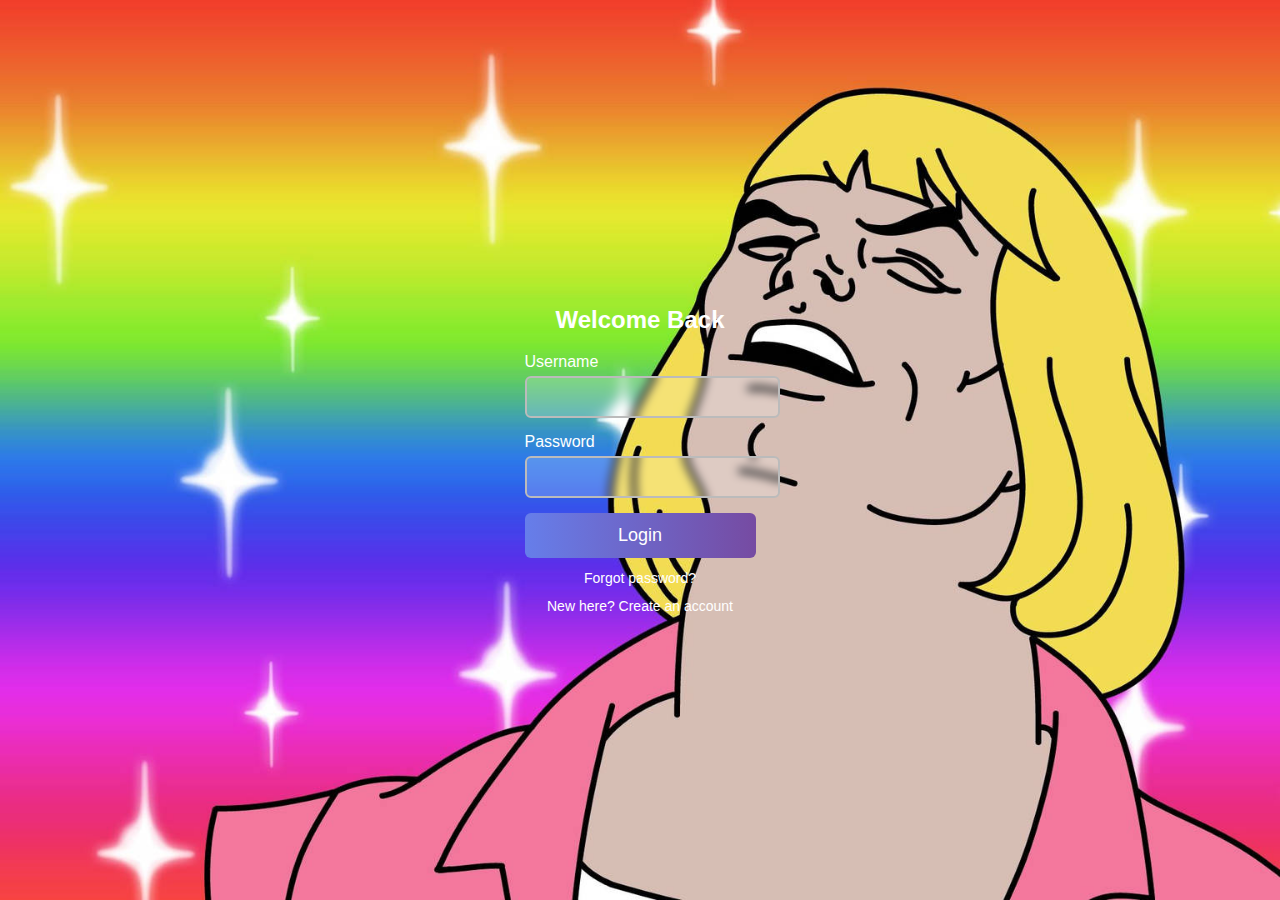
==== index.html @ dc5f9e5e "Update and rename sirayokonaponeto.html to index.html" ====
<!DOCTYPE html>
<html lang="en">
<head>
    <meta charset="UTF-8">
    <meta name="viewport" content="width=device-width, initial-scale=1.0">
    <title>Login</title>
    <style>
        body {
            font-family: 'Poppins', sans-serif;
            background: url(sarapnibro.jpg) no-repeat;
  background-size: cover;
  background-position: center;
            display: flex;
            flex-direction: column;
            justify-content: center;
            align-items: center;
            height: 100vh;
            margin: 0;
            color: #fff;
        }
        .input-group {
            margin-bottom: 15px;
            text-align: left;
        }
        .input-group label {
            display: block;
            margin-bottom: 5px;
            font-weight: 500;
        }
        .input-group input {
            width: 100%;
            padding: 10px;
            border: 2px solid #bbb;
            border-radius: 6px;
            font-size: 16px;
            transition: border 0.3s;
            background: rgba(255, 255, 255, 0.2);
            color: #fff;
            backdrop-filter: blur(5px);
        }
        .input-group input:focus {
            border-color: #764ba2;
            outline: none;
        }
        .login-btn {
            width: 100%;
            padding: 12px;
            background: linear-gradient(90deg, #667eea, #764ba2);
            color: white;
            border: none;
            border-radius: 6px;
            cursor: pointer;
            font-size: 18px;
            font-weight: 500;
            transition: 0.3s;
        }
        .login-btn:hover {
            background: linear-gradient(90deg, #5563c1, #653d85);
        }
        .forgot-password, .signup-link {
            margin-top: 12px;
            font-size: 14px;
        }
        .forgot-password a, .signup-link a {
            color: #fff;
            text-decoration: none;
            font-weight: 500;
        }
        .forgot-password a:hover, .signup-link a:hover {
            text-decoration: underline;
        }
    </style>
</head>
<body>
    <h2>Welcome Back</h2>
    <form>
        <div class="input-group">
            <label for="username">Username</label>
            <input type="text" id="username" name="username" required>
        </div>
        <div class="input-group">
            <label for="password">Password</label>
            <input type="password" id="password" name="password" required>
        </div>
        <button type="submit" class="login-btn">Login</button>
    </form>
    <div class="forgot-password">
        <a href="#">Forgot password?</a>
    </div>
    <div class="signup-link">
        New here? <a href="#">Create an account</a>
    </div>
</body>
</html>
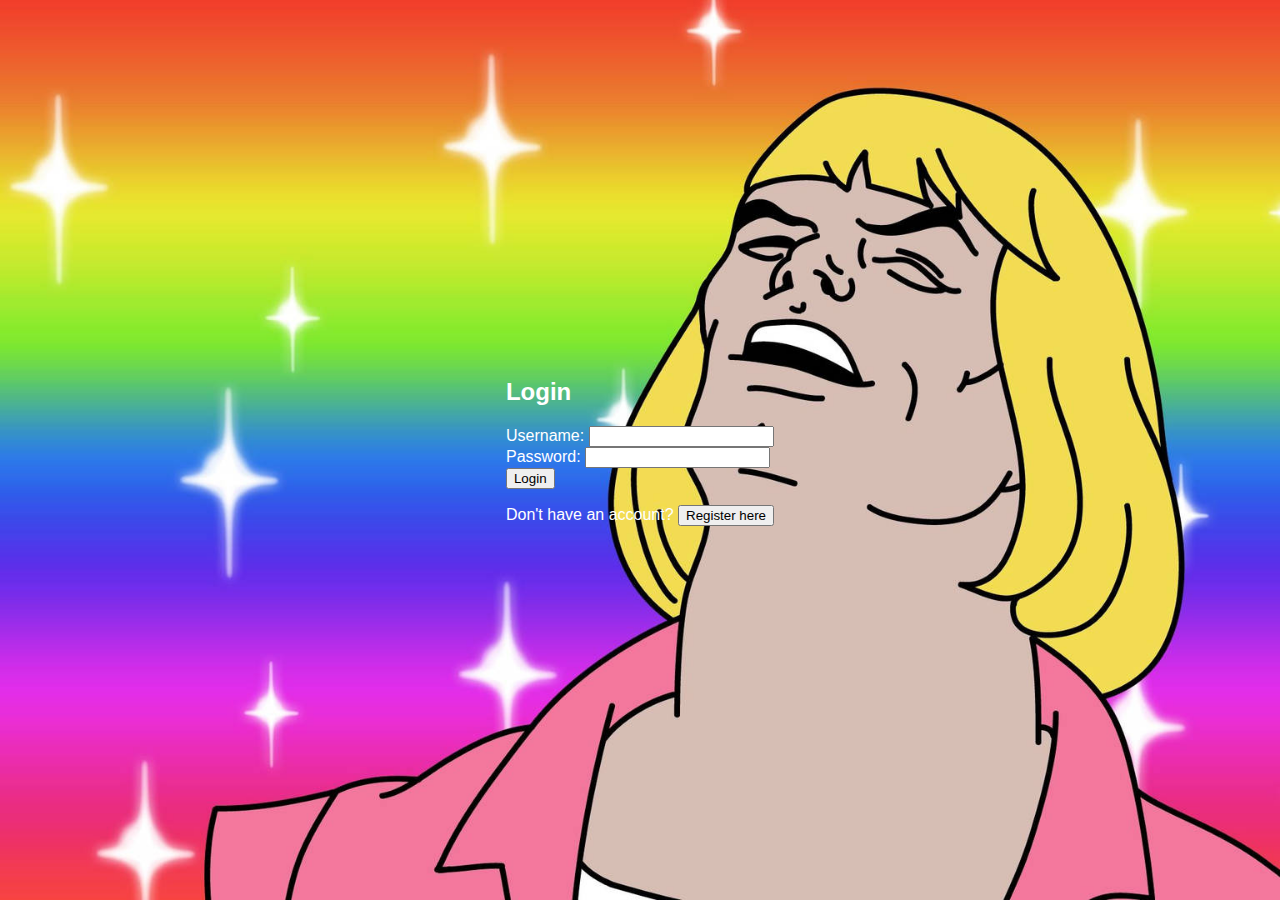
==== commit 67f9982a: "Update index.html" ====
--- a/index.html
+++ b/index.html
@@ -3,9 +3,9 @@
 <head>
     <meta charset="UTF-8">
     <meta name="viewport" content="width=device-width, initial-scale=1.0">
-    <title>Login</title>
+    <title>Login Page</title>
     <style>
-        body {
+         body {
             font-family: 'Poppins', sans-serif;
             background: url(sarapnibro.jpg) no-repeat;
   background-size: cover;
@@ -72,23 +72,34 @@
     </style>
 </head>
 <body>
-    <h2>Welcome Back</h2>
-    <form>
-        <div class="input-group">
-            <label for="username">Username</label>
-            <input type="text" id="username" name="username" required>
+
+    <div id="login-container">
+        <h2>Login</h2>
+        <form id="login-form">
+            <label for="username">Username:</label>
+            <input type="text" id="username" name="username" required><br>
+
+            <label for="password">Password:</label>
+            <input type="password" id="password" name="password" required><br>
+
+            <button type="submit">Login</button>
+        </form>
+
+        <div class="register-link">
+            <p>Don't have an account? <button onclick="redirectToRegister()">Register here</button></p>
         </div>
-        <div class="input-group">
-            <label for="password">Password</label>
-            <input type="password" id="password" name="password" required>
-        </div>
-        <button type="submit" class="login-btn">Login</button>
-    </form>
-    <div class="forgot-password">
-        <a href="#">Forgot password?</a>
     </div>
-    <div class="signup-link">
-        New here? <a href="#">Create an account</a>
-    </div>
+
+    <script>
+        document.getElementById('login-form').addEventListener('submit', function(event) {
+            event.preventDefault();  
+            window.location.href = "website.html";  
+        });
+
+        function redirectToRegister() {
+            window.location.href = "registrationimmacry.html"; 
+        }
+    </script>
+
 </body>
 </html>
